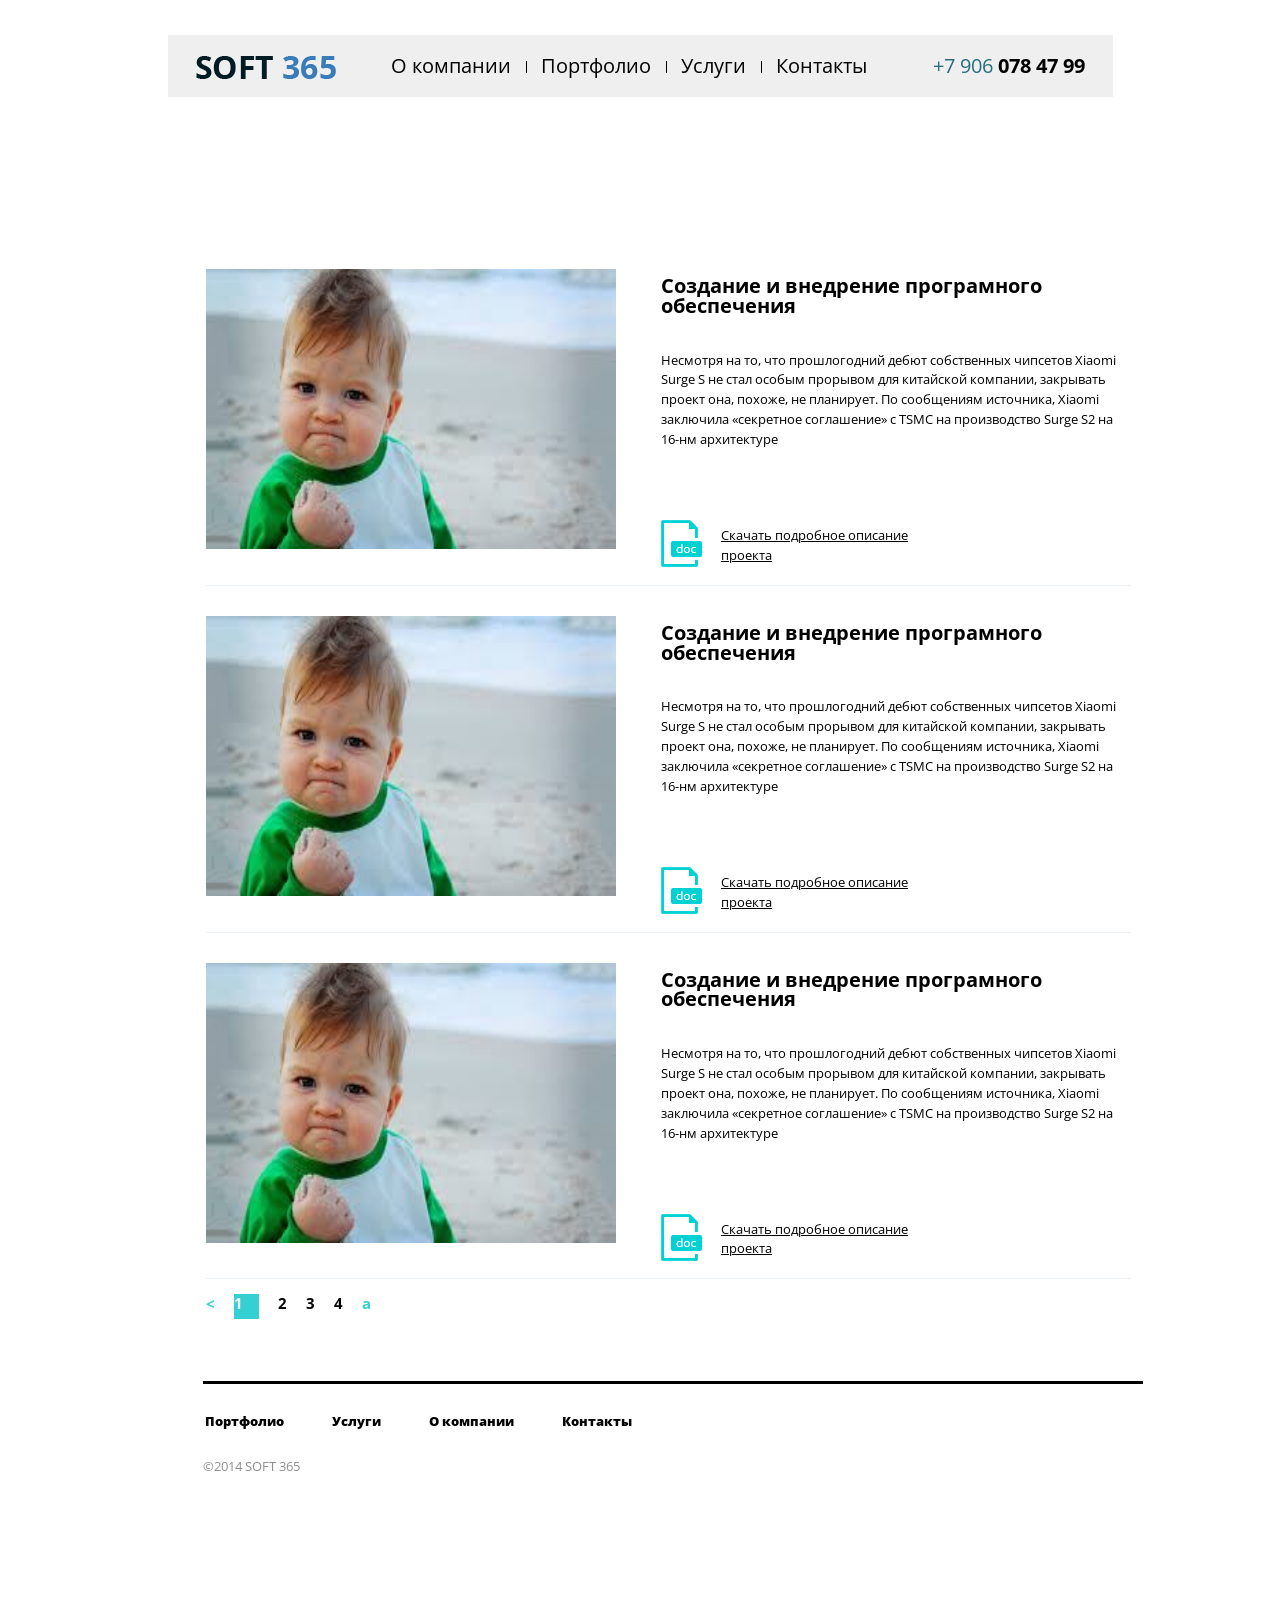
==== index.html @ 138620ed "First push" ====
<!DOCTYPE html>
<html>
<head>
	<title>SOFT</title>

	<meta http-equiv="Content-Type" content="text/html;charset=utf-8 "> <!--правильно написать кодировку ! -->
	<meta name="keywords" content="site, soft,365">
	<link href="https://fonts.googleapis.com/css?family=Open+Sans:400,700&amp;subset=cyrillic" rel="stylesheet">
	<link rel="stylesheet" type="text/css" href="style.css">
</head>

<body>
	<div id="wrapper">
		<header>
			<div id="logo"><!-- 1 идет лого -->
				<img src="images/icon/soft_365.png" alt="logo">
			</div>
			<div class="tel"><!-- 2 идет tel то что прижато с право и с лево -->
				<a href="tel:+79060784799">+7 906 <b>078 47 99</b></a>
			</div>

			<nav>
				<a href="#">О компании</a>
				<a href="#">Портфолио</a>
				<a href="#">Услуги</a>
				<a href="#">Контакты</a>
			</nav>

		</header>

		<main>
			<h1>ПОРТФОЛИО</h1>

			<section>
				<img src="images/men.jpg" alt="men">

				<div class="text">
					<h2>Создание и внедрение програмного обеспечения</h2>
					<p>
						Несмотря на то, что прошлогодний дебют собственных чипсетов Xiaomi Surge S не стал особым прорывом
						для китайской компании, закрывать проект она, похоже, не планирует. 
						По сообщениям источника, Xiaomi заключила «секретное соглашение» с TSMC на производство Surge S2 на 16-нм архитектуре
					</p>
					<br>
					<a href="#">Скачать подробное описание <br> проекта</a>
				</div>

			</section>

			<section>
				<img src="images/men.jpg" alt="men">

				<div class="text">
					<h2>Создание и внедрение програмного обеспечения</h2>
					<p>
						Несмотря на то, что прошлогодний дебют собственных чипсетов Xiaomi Surge S не стал особым прорывом
						для китайской компании, закрывать проект она, похоже, не планирует. 
						По сообщениям источника, Xiaomi заключила «секретное соглашение» с TSMC на производство Surge S2 на 16-нм архитектуре
					</p>
					<br>
					<a href="#">Скачать подробное описание <br> проекта</a>
				</div>

			</section> 

			<section>
				<img src="images/men.jpg" alt="men">

				<div class="text">
					<h2>Создание и внедрение програмного обеспечения</h2>
					<p>
						Несмотря на то, что прошлогодний дебют собственных чипсетов Xiaomi Surge S не стал особым прорывом
						для китайской компании, закрывать проект она, похоже, не планирует. 
						По сообщениям источника, Xiaomi заключила «секретное соглашение» с TSMC на производство Surge S2 на 16-нм архитектуре
					</p>
					<br>
					<a href="#">Скачать подробное описание <br> проекта</a>
				</div>

			</section> 						


			<div class="pagination">
				<a id="prev" href="#"><</a>
				<a class="active" href="#">1</a>
				<a href="#">2</a>
				<a href="#">3</a>
				<a href="#">4</a>	
				<a id="next" href="#">a</a>
			</div>				
		</main>
		<aside></aside>
		<footer>
			<nav>
				<a href="#">Портфолио</a>
				<a href="#">Услуги</a>
				<a href="#">О компании</a>
				<a href="#">Контакты</a>
			</nav>
			<p>&#169;2014 SOFT 365</p>
		</footer>
	</div>
</body>
</html>
---- style.css ----
*{
	padding: 0;
	margin: 0;
}
#wrapper{
	/*background-image: url(images/bacgraund/foto.png);*/
	background-position: center top;
	background-repeat: no-repeat;
	padding-top: 35px;
}

body{
	font-family: "Open Sans", "Aria", "Helvetica", sans-serif;
	font-size: 13px;
	font-style: normal;
	font-weight: 400;
	line-height: 153%;
	/*запомнить, использовать всегда и везде*/
}
header {
	font-size: 20px;
	text-align: center;
	width: 889px;
	background-color: #efefef;
	margin-left: auto;
	margin-right: auto;
	padding-top: 21px;
	padding-bottom: 21px;
	padding-left: 28px;
	padding-right: 28px;
}
header a {
	text-decoration: none;
	color: black;
}
header nav a {
	padding-right: 10px;
}

header nav a:before {
	border-left: 1px solid;
	content: '';
	display: inline-block;
	height: 12px;
	margin-right: 14px;
}

header nav a:first-child:before {
	display: none;
}

#logo{
	float: left;
}

header .tel {
	float: right;
}
header .tel a{
	color: #276b7f;
}
header .tel b{
	color: black;
}


/*ниже идет main*/

h1{
	margin-bottom: 84px;
	margin-top: 68px;
  margin-left:543px;
  font-size: 38px;
  color:white ;
}

section{
	margin-left:206px;
	margin-top:30px;
	padding-bottom: 30px;
	border-bottom: 1px solid #ebf1f4;
	width: 925px;
}

main img{
	width: 410px;
	height: 280px;
}

main section .text a {
	color: black;
	padding-left: 60px;
	background: url(images/icon/doc.png) no-repeat left;
	display: inline-block;
	margin-top: 40px;
	padding-top: 16px;
	padding-bottom: 12px;

}


.text{
	float: right;
	margin-top: 7px;
	width: 470px;
}

section .text p{
	margin-top: 35px;
}

.pagination{
	padding-top: 15px;
	margin-left: 190px;
}
.pagination a{
	text-decoration: none;
	margin-left: 16px;
	color: black;
	font-weight: 700;
	font-size:15px;
	display: inline-block;
} /*сделать все цифры блочно-строчные*/

.pagination a.active{
	background-color: #35d0d3;
	color: white;
	width: 25px;
	height: 25px;
}

/* .pagination a  #next{
	display: inline;
	background: url(images/icon/bolshe1.png) no-repeat right 629 1296;
} */

#prev, #next {
	color: #35d0d3;
	font-weight: 700;
}/*сделать картинки и вставить*/

footer{
	margin-top: 62px;
	margin-left: 203px;
	width: 940px;
	height: 400px;
	
}

footer nav a{
	text-decoration: none;
	font-weight: 900;
	padding-right: 43px;
	padding-left: 2px;
	color: black;
}

footer nav{
	border-top: 3px solid;
	padding-top: 28px;
}
footer p{
	margin-top: 25px;
	color: #8e8e8e;
}
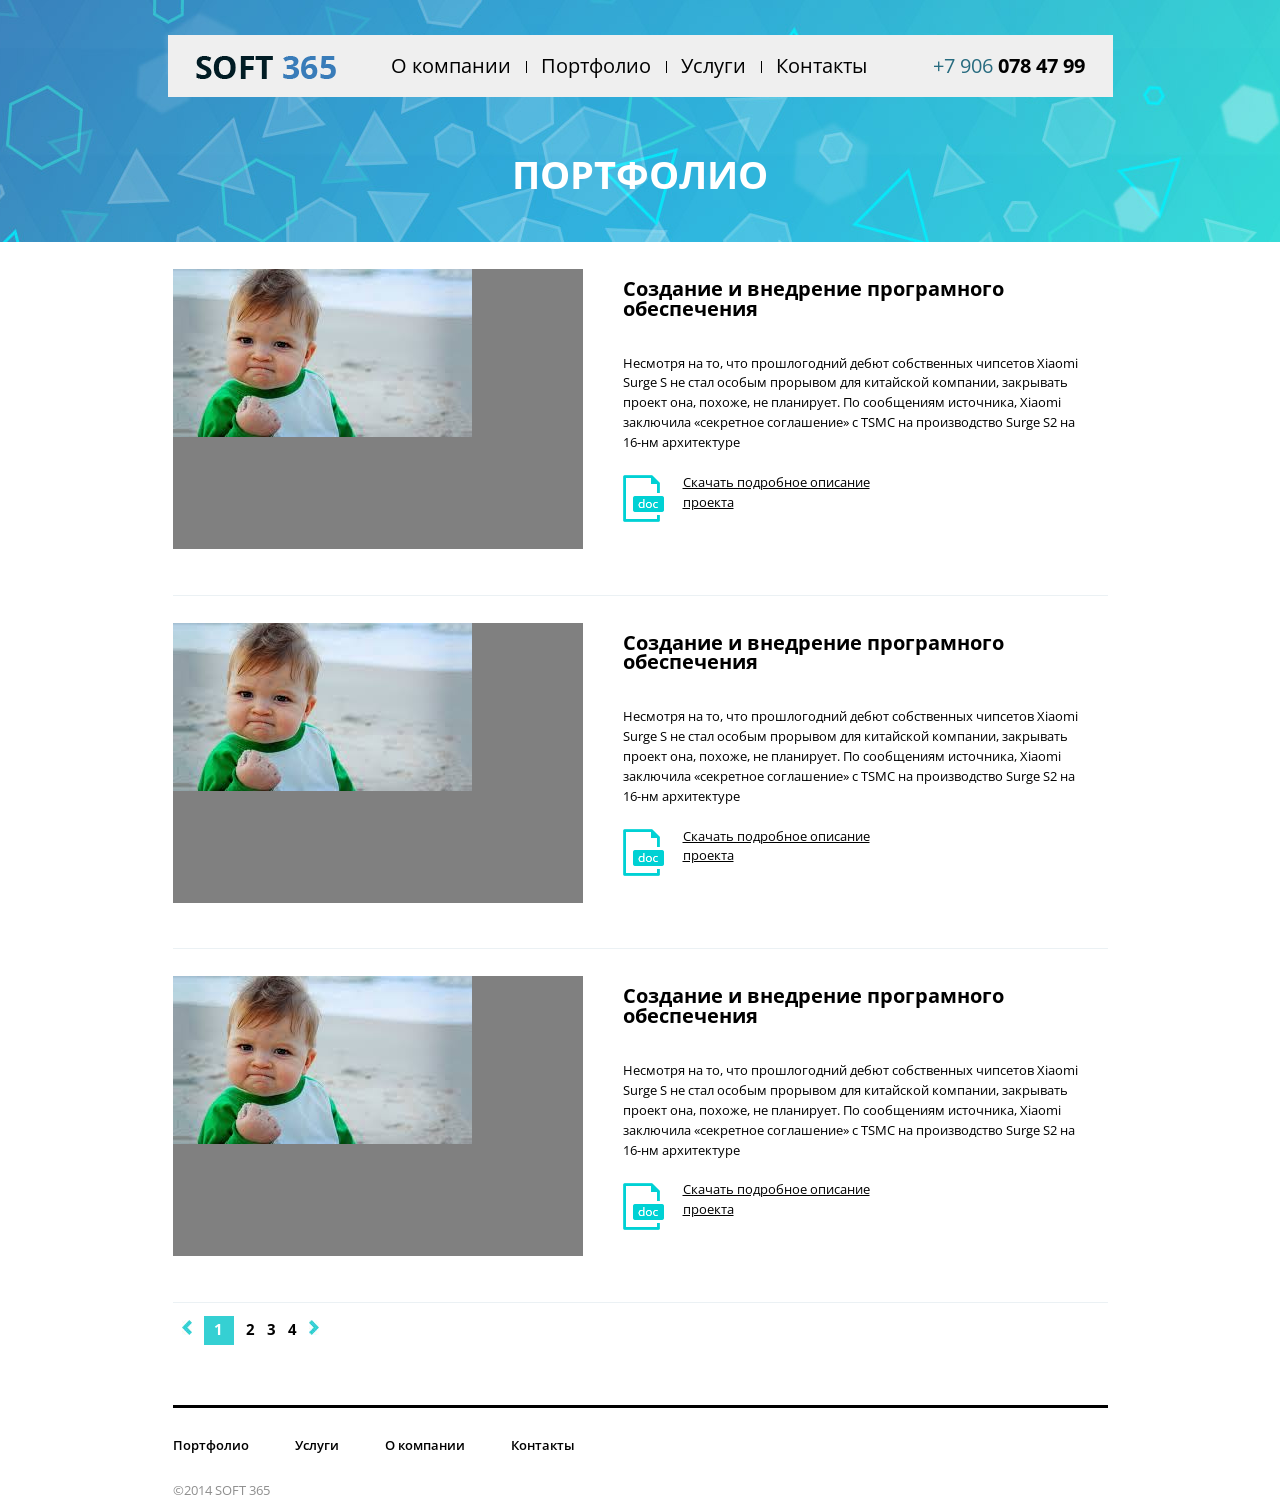
==== commit 37534bd9: "added_centering" ====
--- a/index.html
+++ b/index.html
@@ -32,7 +32,9 @@
 			<h1>ПОРТФОЛИО</h1>
 
 			<section>
-				<img src="images/men.jpg" alt="men">
+				<div class="img">
+					<img src="images/men.jpg" alt="men">
+				</div>
 
 				<div class="text">
 					<h2>Создание и внедрение програмного обеспечения</h2>
@@ -48,7 +50,9 @@
 			</section>
 
 			<section>
-				<img src="images/men.jpg" alt="men">
+				<div class="img">
+					<img src="images/men.jpg" alt="men">
+				</div>
 
 				<div class="text">
 					<h2>Создание и внедрение програмного обеспечения</h2>
@@ -64,7 +68,9 @@
 			</section> 
 
 			<section>
-				<img src="images/men.jpg" alt="men">
+				<div class="img">
+					<img src="images/men.jpg" alt="men">
+				</div>
 
 				<div class="text">
 					<h2>Создание и внедрение програмного обеспечения</h2>
@@ -81,12 +87,12 @@
 
 
 			<div class="pagination">
-				<a id="prev" href="#"><</a>
+				<a id="prev" href="#"><img src="images/icon/prev.jpg" alt="prev"></a>
 				<a class="active" href="#">1</a>
 				<a href="#">2</a>
 				<a href="#">3</a>
 				<a href="#">4</a>	
-				<a id="next" href="#">a</a>
+				<a id="next" href="#"><img src="images/icon/next.jpg" alt="next"></a>
 			</div>				
 		</main>
 		<aside></aside>
--- a/style.css
+++ b/style.css
@@ -4,6 +4,7 @@
 }
 #wrapper{
 	/*background-image: url(images/bacgraund/foto.png);*/
+	background-image:url(images/icon/background.jpg);
 	background-position: center top;
 	background-repeat: no-repeat;
 	padding-top: 35px;
@@ -24,6 +25,7 @@
 	background-color: #efefef;
 	margin-left: auto;
 	margin-right: auto;
+	margin-bottom: 68px;
 	padding-top: 21px;
 	padding-bottom: 21px;
 	padding-left: 28px;
@@ -45,6 +47,10 @@
 	margin-right: 14px;
 }
 
+header nav a:hover{
+	border-bottom: 1px solid;
+}
+
 header nav a:first-child:before {
 	display: none;
 }
@@ -56,35 +62,60 @@
 header .tel {
 	float: right;
 }
+
 header .tel a{
 	color: #276b7f;
 }
+
+header .tel a:hover{
+	color: black;
+	border-bottom: 1px solid;
+}
+
 header .tel b{
 	color: black;
 }
 
+header .tel b:hover{
+	color: #276b7f;
+}
+/*ниже идет main*/
 
-/*ниже идет main*/
+main{
+	width: 935px;
+	margin-right: auto;
+	margin-left: auto;
+	margin-bottom: 60px;
+	
+}
 
 h1{
 	margin-bottom: 84px;
-	margin-top: 68px;
-  margin-left:543px;
   font-size: 38px;
-  color:white ;
+  color:white;
+  text-align: center;
+  /*margin-bottom: 27px;*/
+}
+
+h2{
+	/*font-size:; */
+	/*line-height:154%;*/
+	/*не помню как посмотреть эти данные*/
 }
 
 section{
-	margin-left:206px;
-	margin-top:30px;
-	padding-bottom: 30px;
+	margin-top:27px;
+	padding-bottom: 70px;/*не помню как правильно центрируют*/
 	border-bottom: 1px solid #ebf1f4;
-	width: 925px;
 }
 
-main img{
+main .img{
 	width: 410px;
 	height: 280px;
+	background-color: grey;
+/*	padding-top: auto;
+	padding-bottom: auto;*/
+	/*как центрировать по середине?*/
 }
 
 main section .text a {
@@ -92,17 +123,20 @@
 	padding-left: 60px;
 	background: url(images/icon/doc.png) no-repeat left;
 	display: inline-block;
-	margin-top: 40px;
-	padding-top: 16px;
+	/*margin-top: 40px;это не нужно?*/
 	padding-bottom: 12px;
+	/*padding-top: 12px;это тоже не нужно?*/
 
 }
 
+main section .text a:hover{
+	text-decoration: none;
+}
 
 .text{
-	float: right;
-	margin-top: 7px;
 	width: 470px;
+	margin-left: 450px;
+	margin-top: -270px;/*так правильно?*/
 }
 
 section .text p{
@@ -110,56 +144,56 @@
 }
 
 .pagination{
-	padding-top: 15px;
-	margin-left: 190px;
+	padding-top: 13px;
 }
 .pagination a{
 	text-decoration: none;
-	margin-left: 16px;
+	margin-left: 9px;
 	color: black;
 	font-weight: 700;
 	font-size:15px;
 	display: inline-block;
-} /*сделать все цифры блочно-строчные*/
+	text-align: center;
+	padding-top: 4px;
+}
+
+.pagination a:hover{
+	border-bottom: 1px solid;
+	color: #35d0d3;
+}
 
 .pagination a.active{
 	background-color: #35d0d3;
 	color: white;
-	width: 25px;
+	width: 30px;
 	height: 25px;
 }
 
-/* .pagination a  #next{
-	display: inline;
-	background: url(images/icon/bolshe1.png) no-repeat right 629 1296;
-} */
-
-#prev, #next {
-	color: #35d0d3;
-	font-weight: 700;
-}/*сделать картинки и вставить*/
+/*сделать картинки и вставить*/
 
 footer{
-	margin-top: 62px;
-	margin-left: 203px;
-	width: 940px;
-	height: 400px;
+	width: 935px;
+	margin-right: auto;
+	margin-left: auto;
 	
 }
 
 footer nav a{
 	text-decoration: none;
-	font-weight: 900;
-	padding-right: 43px;
-	padding-left: 2px;
+	font-weight: 600;
+	margin-right: 43px;
 	color: black;
+}
+
+footer nav a:hover { 
+  border-bottom: 1px solid;
 }
 
 footer nav{
 	border-top: 3px solid;
 	padding-top: 28px;
+	margin-bottom: 25px;
 }
 footer p{
-	margin-top: 25px;
 	color: #8e8e8e;
 }
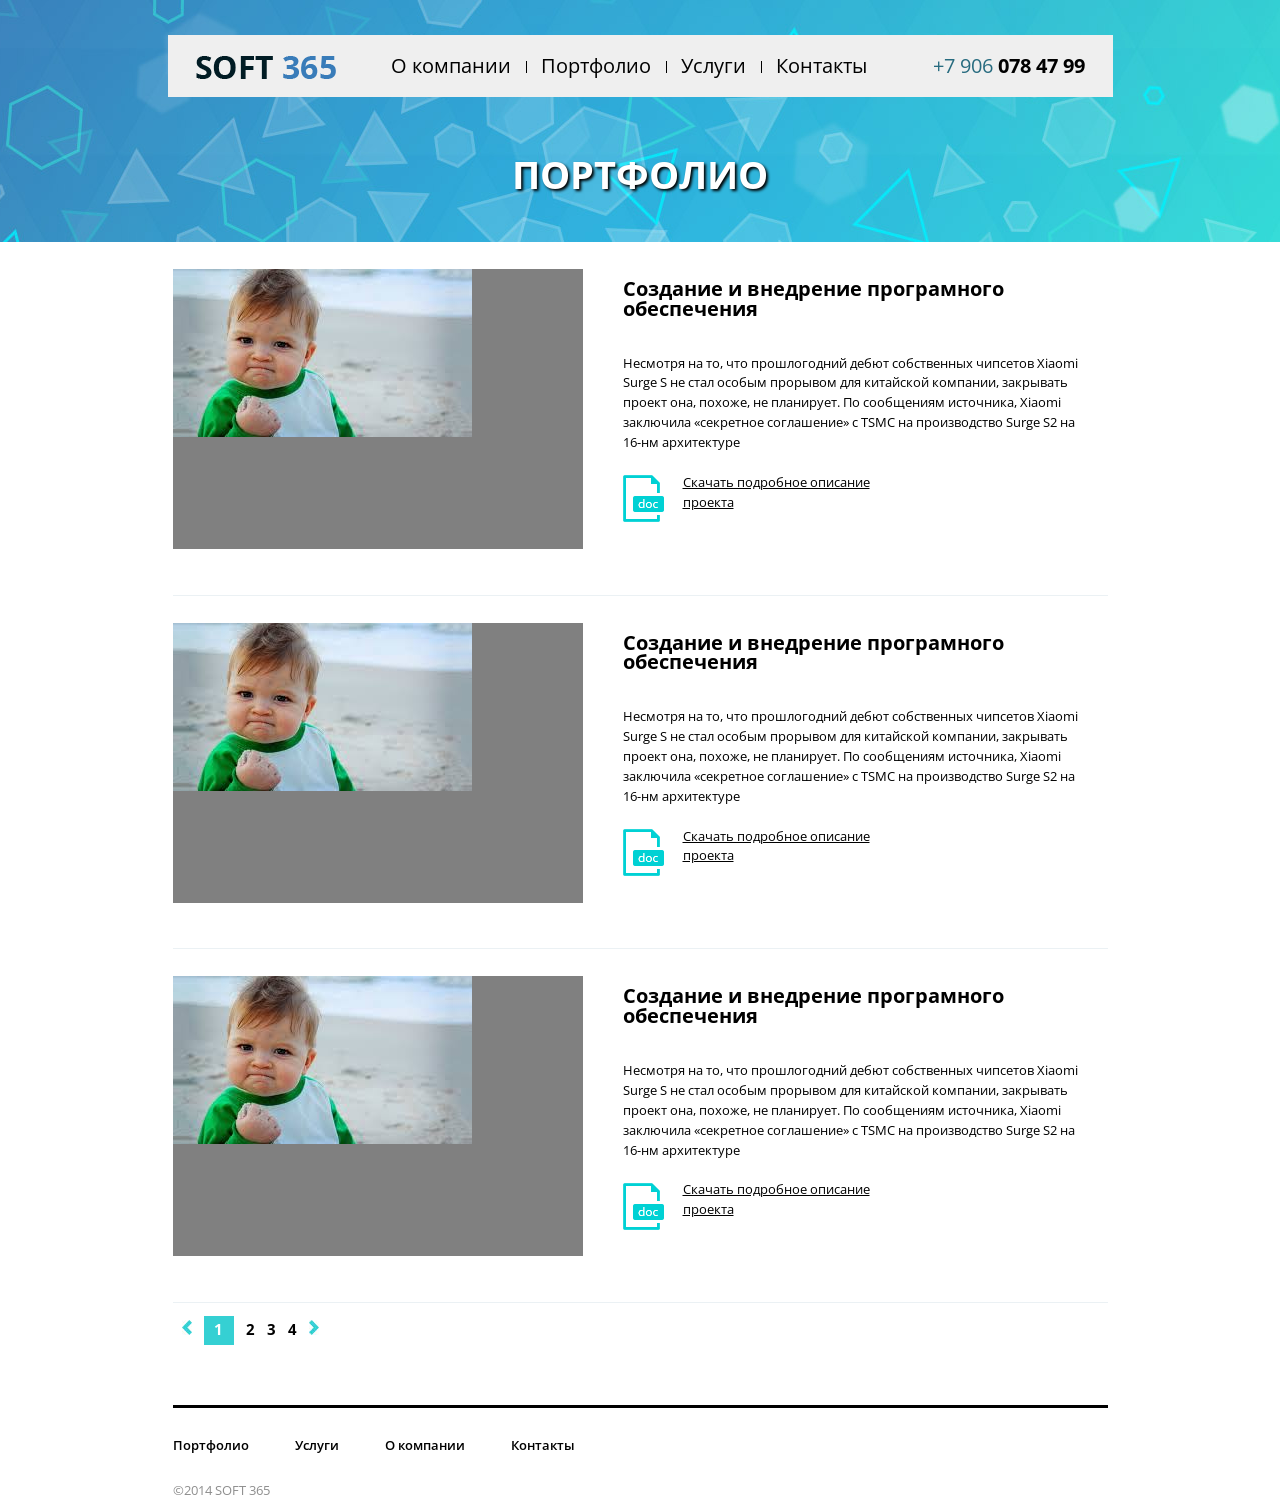
==== commit 005d2e83: "add_shadow" ====
--- a/index.html
+++ b/index.html
@@ -3,7 +3,7 @@
 <head>
 	<title>SOFT</title>
 
-	<meta http-equiv="Content-Type" content="text/html;charset=utf-8 "> <!--правильно написать кодировку ! -->
+	<meta charset="utf-8"> <!--правильно написал кодировку? ! -->
 	<meta name="keywords" content="site, soft,365">
 	<link href="https://fonts.googleapis.com/css?family=Open+Sans:400,700&amp;subset=cyrillic" rel="stylesheet">
 	<link rel="stylesheet" type="text/css" href="style.css">
@@ -85,7 +85,6 @@
 
 			</section> 						
 
-
 			<div class="pagination">
 				<a id="prev" href="#"><img src="images/icon/prev.jpg" alt="prev"></a>
 				<a class="active" href="#">1</a>
@@ -95,7 +94,7 @@
 				<a id="next" href="#"><img src="images/icon/next.jpg" alt="next"></a>
 			</div>				
 		</main>
-		<aside></aside>
+
 		<footer>
 			<nav>
 				<a href="#">Портфолио</a>
--- a/style.css
+++ b/style.css
@@ -94,10 +94,11 @@
   font-size: 38px;
   color:white;
   text-align: center;
-  /*margin-bottom: 27px;*/
+  text-shadow: 2px 2px 3px black;
 }
 
 h2{
+	margin-bottom: 35px;
 	/*font-size:; */
 	/*line-height:154%;*/
 	/*не помню как посмотреть эти данные*/
@@ -139,10 +140,6 @@
 	margin-top: -270px;/*так правильно?*/
 }
 
-section .text p{
-	margin-top: 35px;
-}
-
 .pagination{
 	padding-top: 13px;
 }
@@ -168,8 +165,6 @@
 	width: 30px;
 	height: 25px;
 }
-
-/*сделать картинки и вставить*/
 
 footer{
 	width: 935px;
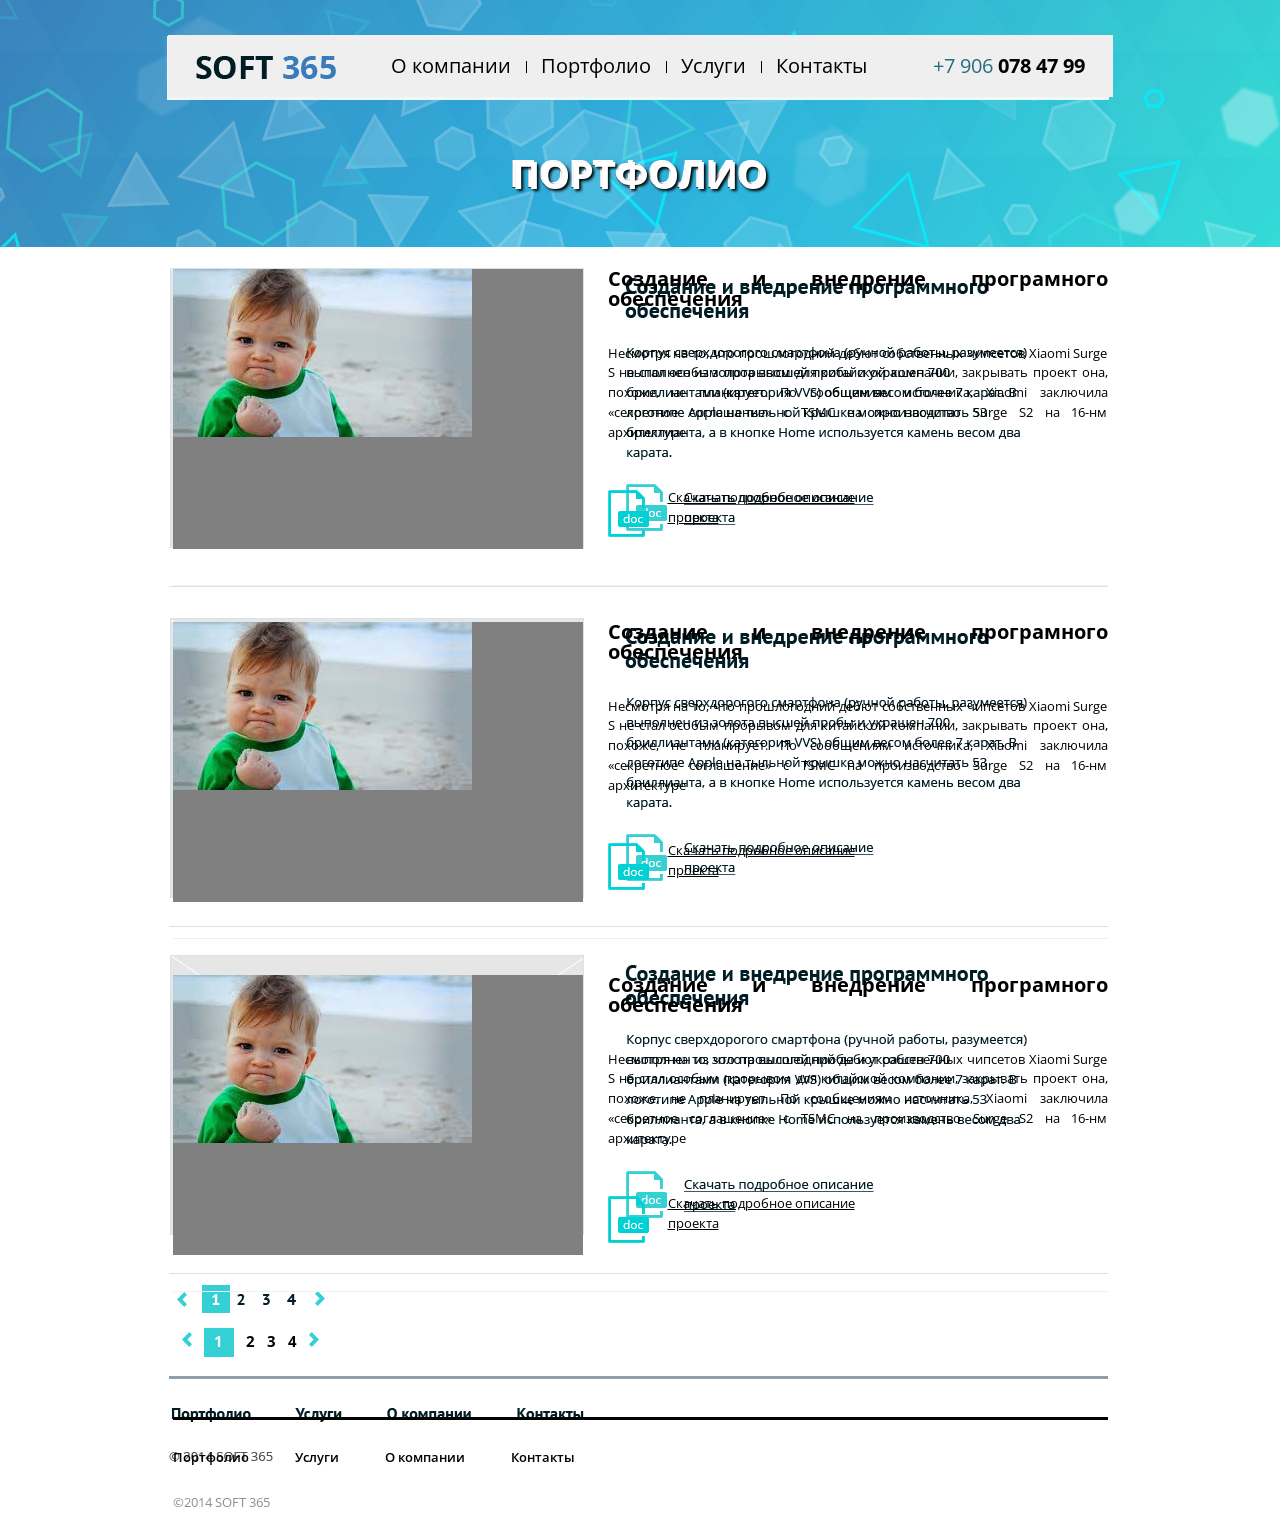
==== commit 3269af35: "lesson3" ====
--- a/index.html
+++ b/index.html
@@ -43,7 +43,6 @@
 						для китайской компании, закрывать проект она, похоже, не планирует. 
 						По сообщениям источника, Xiaomi заключила «секретное соглашение» с TSMC на производство Surge S2 на 16-нм архитектуре
 					</p>
-					<br>
 					<a href="#">Скачать подробное описание <br> проекта</a>
 				</div>
 
@@ -61,7 +60,6 @@
 						для китайской компании, закрывать проект она, похоже, не планирует. 
 						По сообщениям источника, Xiaomi заключила «секретное соглашение» с TSMC на производство Surge S2 на 16-нм архитектуре
 					</p>
-					<br>
 					<a href="#">Скачать подробное описание <br> проекта</a>
 				</div>
 
@@ -79,7 +77,6 @@
 						для китайской компании, закрывать проект она, похоже, не планирует. 
 						По сообщениям источника, Xiaomi заключила «секретное соглашение» с TSMC на производство Surge S2 на 16-нм архитектуре
 					</p>
-					<br>
 					<a href="#">Скачать подробное описание <br> проекта</a>
 				</div>
 
--- a/style.css
+++ b/style.css
@@ -3,8 +3,8 @@
 	margin: 0;
 }
 #wrapper{
-	/*background-image: url(images/bacgraund/foto.png);*/
-	background-image:url(images/icon/background.jpg);
+	background-image: url(images/bacgraund/foto.png);
+	background-image:url(images/icon/bottom: 	;ackground.jpg);
 	background-position: center top;
 	background-repeat: no-repeat;
 	padding-top: 35px;
@@ -79,7 +79,6 @@
 header .tel b:hover{
 	color: #276b7f;
 }
-/*ниже идет main*/
 
 main{
 	width: 935px;
@@ -105,18 +104,20 @@
 }
 
 section{
-	margin-top:27px;
-	padding-bottom: 70px;/*не помню как правильно центрируют*/
-	border-bottom: 1px solid #ebf1f4;
+	border-bottom: 1px solid #ebf1f4;	
+	margin-bottom:36px;
+	padding-bottom: 36px;
+}
+/*почему псевдокласс не работает?????*/
+section:last-child{
+	margin-bottom: 0;
 }
 
 main .img{
 	width: 410px;
 	height: 280px;
 	background-color: grey;
-/*	padding-top: auto;
-	padding-bottom: auto;*/
-	/*как центрировать по середине?*/
+	display: inline-block;
 }
 
 main section .text a {
@@ -124,10 +125,7 @@
 	padding-left: 60px;
 	background: url(images/icon/doc.png) no-repeat left;
 	display: inline-block;
-	/*margin-top: 40px;это не нужно?*/
 	padding-bottom: 12px;
-	/*padding-top: 12px;это тоже не нужно?*/
-
 }
 
 main section .text a:hover{
@@ -135,14 +133,18 @@
 }
 
 .text{
-	width: 470px;
-	margin-left: 450px;
-	margin-top: -270px;/*так правильно?*/
+	width: 500px;
+	float: right;
+	text-align: justify;/*здесь он вроде не нужен*/
+	/*margin-left: 450px;*/
+	/*margin-top: -270px;/*так правильно?*/
+	display: inline-block;
 }
 
-.pagination{
-	padding-top: 13px;
+section p {
+	margin-bottom: 45px;
 }
+
 .pagination a{
 	text-decoration: none;
 	margin-left: 9px;
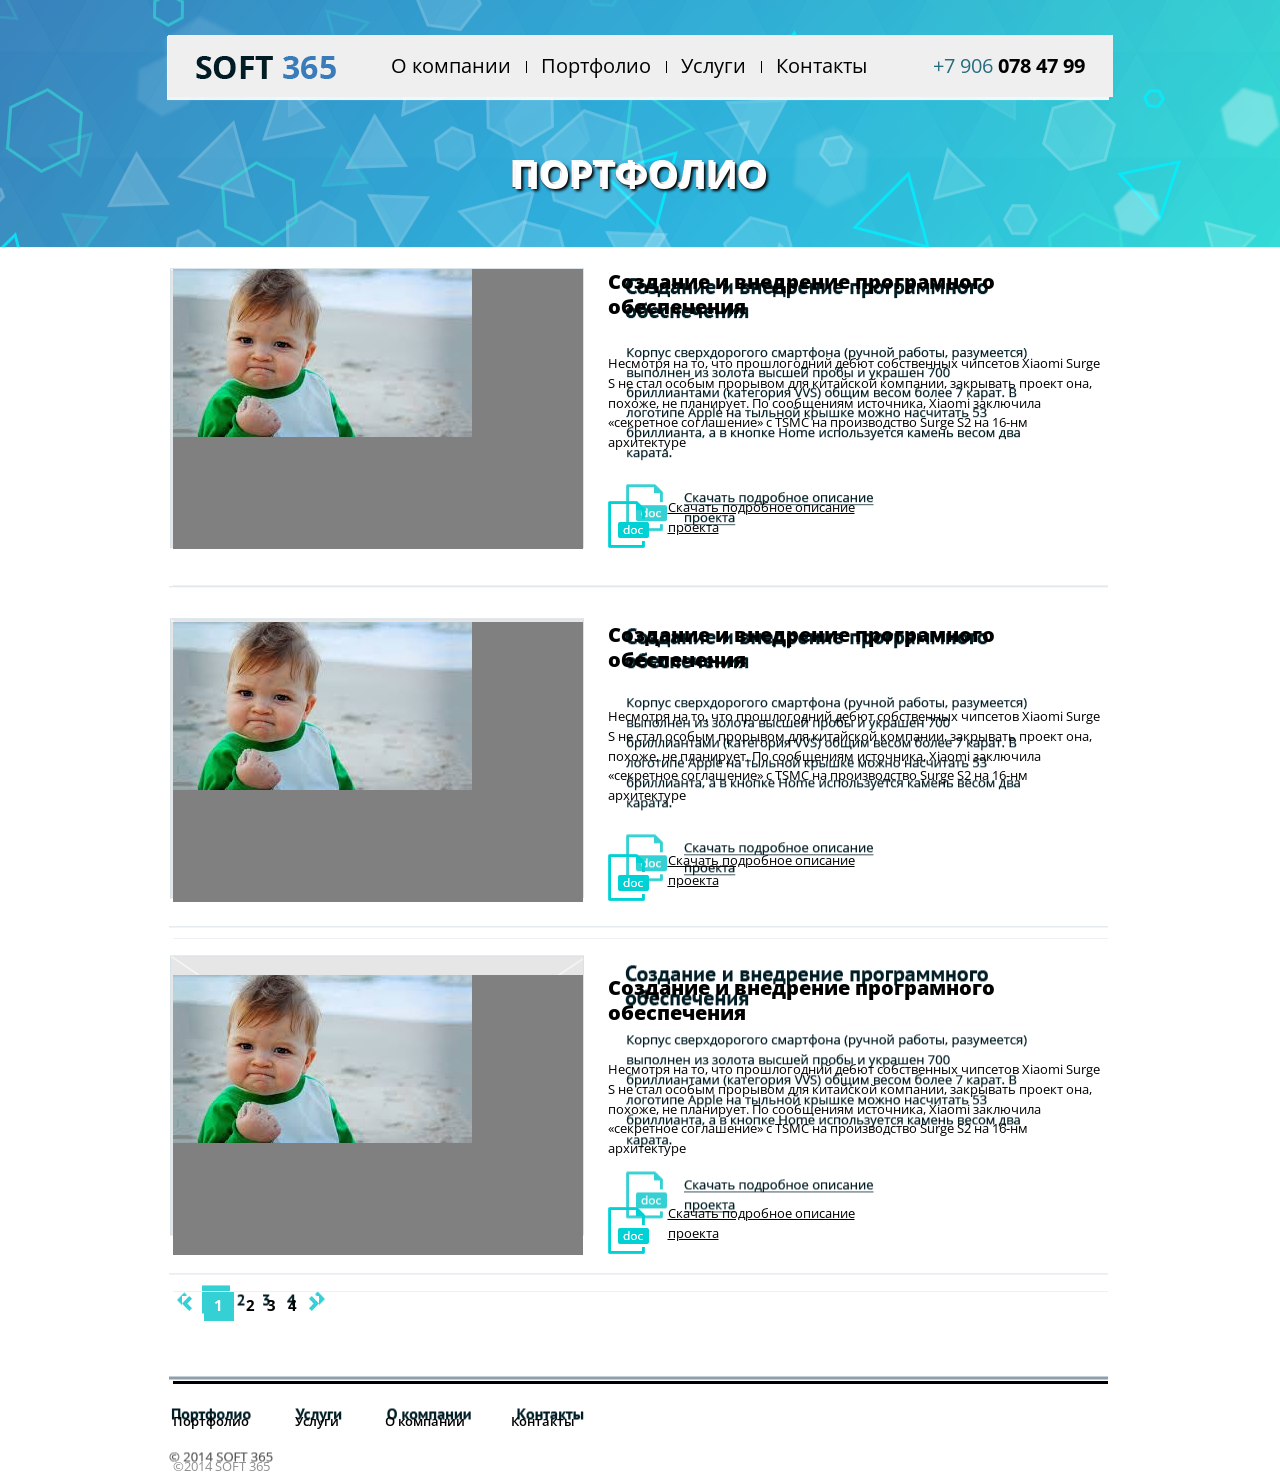
==== commit f083e73d: "ready" ====
--- a/index.html
+++ b/index.html
@@ -3,7 +3,7 @@
 <head>
 	<title>SOFT</title>
 
-	<meta charset="utf-8"> <!--правильно написал кодировку? ! -->
+	<meta charset="utf-8">
 	<meta name="keywords" content="site, soft,365">
 	<link href="https://fonts.googleapis.com/css?family=Open+Sans:400,700&amp;subset=cyrillic" rel="stylesheet">
 	<link rel="stylesheet" type="text/css" href="style.css">
@@ -31,56 +31,58 @@
 		<main>
 			<h1>ПОРТФОЛИО</h1>
 
-			<section>
-				<div class="img">
-					<img src="images/men.jpg" alt="men">
-				</div>
+			<div id="section">
+				<section>
+					<div class="img">
+						<img src="images/men.jpg" alt="men">
+					</div>
 
-				<div class="text">
-					<h2>Создание и внедрение програмного обеспечения</h2>
-					<p>
-						Несмотря на то, что прошлогодний дебют собственных чипсетов Xiaomi Surge S не стал особым прорывом
-						для китайской компании, закрывать проект она, похоже, не планирует. 
-						По сообщениям источника, Xiaomi заключила «секретное соглашение» с TSMC на производство Surge S2 на 16-нм архитектуре
-					</p>
-					<a href="#">Скачать подробное описание <br> проекта</a>
-				</div>
+					<div class="text">
+						<h2>Создание и внедрение програмного обеспечения</h2>
+						<p>
+							Несмотря на то, что прошлогодний дебют собственных чипсетов Xiaomi Surge S не стал особым прорывом
+							для китайской компании, закрывать проект она, похоже, не планирует. 
+							По сообщениям источника, Xiaomi заключила «секретное соглашение» с TSMC на производство Surge S2 на 16-нм архитектуре
+						</p>
+						<a href="#">Скачать подробное описание <br> проекта</a>
+					</div>
 
-			</section>
+				</section>
 
-			<section>
-				<div class="img">
-					<img src="images/men.jpg" alt="men">
-				</div>
+				<section>
+					<div class="img">
+						<img src="images/men.jpg" alt="men">
+					</div>
 
-				<div class="text">
-					<h2>Создание и внедрение програмного обеспечения</h2>
-					<p>
-						Несмотря на то, что прошлогодний дебют собственных чипсетов Xiaomi Surge S не стал особым прорывом
-						для китайской компании, закрывать проект она, похоже, не планирует. 
-						По сообщениям источника, Xiaomi заключила «секретное соглашение» с TSMC на производство Surge S2 на 16-нм архитектуре
-					</p>
-					<a href="#">Скачать подробное описание <br> проекта</a>
-				</div>
+					<div class="text">
+						<h2>Создание и внедрение програмного обеспечения</h2>
+						<p>
+							Несмотря на то, что прошлогодний дебют собственных чипсетов Xiaomi Surge S не стал особым прорывом
+							для китайской компании, закрывать проект она, похоже, не планирует. 
+							По сообщениям источника, Xiaomi заключила «секретное соглашение» с TSMC на производство Surge S2 на 16-нм архитектуре
+						</p>
+						<a href="#">Скачать подробное описание <br> проекта</a>
+					</div>
 
-			</section> 
+				</section> 
 
-			<section>
-				<div class="img">
-					<img src="images/men.jpg" alt="men">
-				</div>
+				<section>
+					<div class="img">
+						<img src="images/men.jpg" alt="men">
+					</div>
 
-				<div class="text">
-					<h2>Создание и внедрение програмного обеспечения</h2>
-					<p>
-						Несмотря на то, что прошлогодний дебют собственных чипсетов Xiaomi Surge S не стал особым прорывом
-						для китайской компании, закрывать проект она, похоже, не планирует. 
-						По сообщениям источника, Xiaomi заключила «секретное соглашение» с TSMC на производство Surge S2 на 16-нм архитектуре
-					</p>
-					<a href="#">Скачать подробное описание <br> проекта</a>
-				</div>
+					<div class="text">
+						<h2>Создание и внедрение програмного обеспечения</h2>
+						<p>
+							Несмотря на то, что прошлогодний дебют собственных чипсетов Xiaomi Surge S не стал особым прорывом
+							для китайской компании, закрывать проект она, похоже, не планирует. 
+							По сообщениям источника, Xiaomi заключила «секретное соглашение» с TSMC на производство Surge S2 на 16-нм архитектуре
+						</p>
+						<a href="#">Скачать подробное описание <br> проекта</a>
+					</div>
 
-			</section> 						
+				</section> 		
+			</div>					
 
 			<div class="pagination">
 				<a id="prev" href="#"><img src="images/icon/prev.jpg" alt="prev"></a>
--- a/style.css
+++ b/style.css
@@ -4,7 +4,7 @@
 }
 #wrapper{
 	background-image: url(images/bacgraund/foto.png);
-	background-image:url(images/icon/bottom: 	;ackground.jpg);
+	/*background-image:url(images/icon/background.jpg);*/
 	background-position: center top;
 	background-repeat: no-repeat;
 	padding-top: 35px;
@@ -98,9 +98,9 @@
 
 h2{
 	margin-bottom: 35px;
-	/*font-size:; */
-	/*line-height:154%;*/
-	/*не помню как посмотреть эти данные*/
+	font-size:20px; 
+	line-height:25px;
+	font-weight: 900;
 }
 
 section{
@@ -135,7 +135,7 @@
 .text{
 	width: 500px;
 	float: right;
-	text-align: justify;/*здесь он вроде не нужен*/
+	/*text-align: justify;здесь он вроде не нужен*/
 	/*margin-left: 450px;*/
 	/*margin-top: -270px;/*так правильно?*/
 	display: inline-block;
